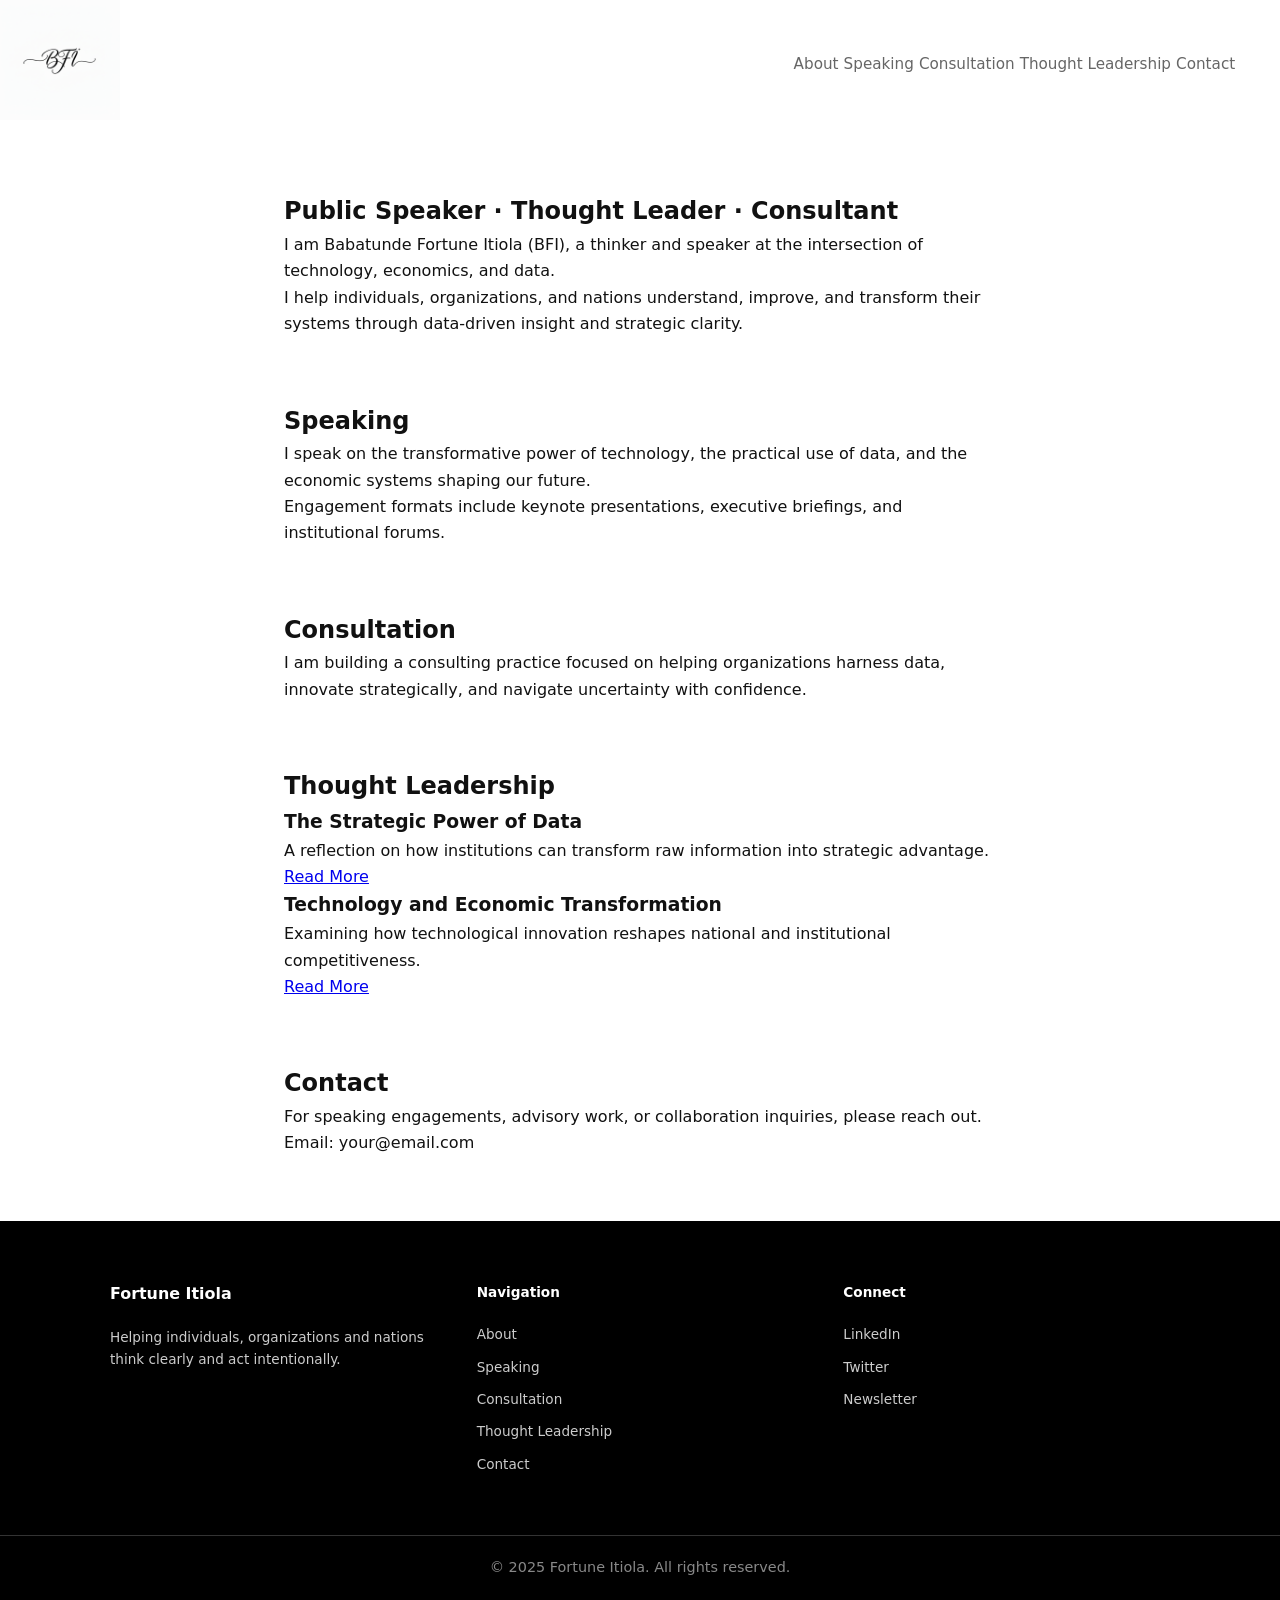
==== index01.html @ 965e6a0d "edited" ====
<!DOCTYPE html>
<html lang="en">
<head>
  <meta charset="UTF-8">
  <meta name="viewport" content="width=device-width, initial-scale=1.0">
  <title>Fortune Itiola</title>

  <link rel="stylesheet" href="assets/css/main.css">
</head>
<body>

  <!-- ================= HEADER ================= -->
  <header class="site-topbar">
    <div class="topbar-inner">

      <div class="logo">
        <a href="#home">
          <img src="assets/images/logo.png" alt="Fortune Itiola Logo">
        </a>
      </div>

      <button class="hamburger" aria-label="Open menu">
        <span></span>
        <span></span>
        <span></span>
      </button>

      <nav class="top-nav">
        <ul class="nav-links">
          <a href="#about">About</a>
          <a href="#speaking">Speaking</a>
          <a href="#consultation">Consultation</a>
          <a href="#thought-leadership">Thought Leadership</a>
          <a href="#contact">Contact</a>
        </ul>
      </nav>

    </div>
  </header>


  <!-- ================= MAIN ================= -->
  <main>

    <!-- HOME / INTRO -->
    <section id="about" class="section">
      <div class="container">
        <h1>Public Speaker · Thought Leader · Consultant</h1>

        <p>
          I am Babatunde Fortune Itiola (BFI), a thinker and speaker at the
          intersection of technology, economics, and data.
        </p>

        <p>
          I help individuals, organizations, and nations understand,
          improve, and transform their systems through data-driven insight
          and strategic clarity.
        </p>
      </div>
    </section>

    <!-- SPEAKING -->
    <section id="speaking" class="section">
      <div class="container">
        <h2>Speaking</h2>

        <p>
          I speak on the transformative power of technology, the practical
          use of data, and the economic systems shaping our future.
        </p>

        <p>
          Engagement formats include keynote presentations, executive
          briefings, and institutional forums.
        </p>
      </div>
    </section>


    <!-- CONSULTATION -->
    <section id="consultation" class="section">
      <div class="container">
        <h2>Consultation</h2>

        <p>
          I am building a consulting practice focused on helping
          organizations harness data, innovate strategically, and navigate
          uncertainty with confidence.
        </p>
      </div>
    </section>


    <!-- THOUGHT LEADERSHIP -->
    <section id="thought-leadership" class="section">
      <div class="container">
        <h2>Thought Leadership</h2>

        <article class="article-preview">
          <h3>The Strategic Power of Data</h3>
          <p>
            A reflection on how institutions can transform raw information
            into strategic advantage.
          </p>
          <a href="articles/strategic-power-of-data.html">Read More</a>
        </article>

        <article class="article-preview">
          <h3>Technology and Economic Transformation</h3>
          <p>
            Examining how technological innovation reshapes national and
            institutional competitiveness.
          </p>
          <a href="articles/technology-economic-transformation.html">Read More</a>
        </article>

      </div>
    </section>


    <!-- CONTACT -->
    <section id="contact" class="section">
      <div class="container">
        <h2>Contact</h2>

        <p>
          For speaking engagements, advisory work, or collaboration
          inquiries, please reach out.
        </p>

        <p>Email: your@email.com</p>
      </div>
    </section>

  </main>


  <!-- ================= FOOTER ================= -->
  <footer class="site-footer">
    <div class="footer-container">

      <div class="footer-col">
        <h3>Fortune Itiola</h3>
        <p>Helping individuals, organizations and nations think clearly and act intentionally.</p>
      </div>

      <div class="footer-col">
        <h4>Navigation</h4>
        <ul>
          <li><a href="#about">About</a></li>
          <li><a href="#speaking">Speaking</a></li>
          <li><a href="#consultation">Consultation</a></li>
          <li><a href="#thought-leadership">Thought Leadership</a></li>
          <li><a href="#contact">Contact</a></li>
        </ul>
      </div>

      <div class="footer-col">
        <h4>Connect</h4>
        <div class="social-links">
          <a href="#">LinkedIn</a>
          <a href="#">Twitter</a>
          <a href="#">Newsletter</a>
        </div>
      </div>

    </div>

    <div class="footer-bottom">
      <p>&copy; 2025 Fortune Itiola. All rights reserved.</p>
    </div>
  </footer>


  <!-- ================= JAVASCRIPT ================= -->
  <script>
    const hamburger = document.querySelector('.hamburger');
    const nav = document.querySelector('.top-nav');
    const links = document.querySelectorAll('.nav-links a');

    hamburger.addEventListener('click', () => {
      nav.classList.toggle('active');
      hamburger.classList.toggle('is-active');
    });

    /* Close mobile menu when link is clicked */
    links.forEach(link => {
      link.addEventListener('click', () => {
        nav.classList.remove('active');
        hamburger.classList.remove('is-active');
      });
    });
  </script>

</body>
</html>
---- assets/css/main.css ----
@import "base/variables.css";
@import "base/reset.css";
@import "base/base.css";

@import "layout/container.css";
@import "layout/header.css";
@import "layout/footer.css";

@import "components/logo.css";
@import "components/navigation.css";

@import "pages/home.css";

/* Hide hamburger on desktop */
.hamburger {
  display: none;
}

@media (max-width: 768px) {
  
  /* --- 1. The Layout --- */
  .topbar-inner {
    display: flex;
    justify-content: space-between;
    align-items: center;
  }

  /* --- 2. The Hamburger Button --- */
  .hamburger {
    display: flex;
    flex-direction: column;
    gap: 6px; /* Spacing between lines */
    background: none;
    border: none;
    cursor: pointer;
    z-index: 1000; /* IMPT: Must be higher than the menu overlay */
    padding: 10px; /* Bigger touch target */
  }

  .hamburger span {
    width: 30px;
    height: 3px;
    background: #000;
    transition: all 0.3s ease-in-out; /* Smooth animation */
    transform-origin: 3px 1px; /* Pivot point for rotation */
  }

  /* --- 3. Hamburger "X" Animation --- */
  /* Top line rotates down */
  .hamburger.is-active span:nth-child(1) {
    transform: rotate(45deg);
  }
  
  /* Middle line fades away */
  .hamburger.is-active span:nth-child(2) {
    opacity: 0;
  }
  
  /* Bottom line rotates up */
  .hamburger.is-active span:nth-child(3) {
    transform: rotate(-45deg);
  }

  /* --- 4. The Full-Screen Overlay Menu --- */
  .top-nav {
    position: fixed; /* Stick to screen */
    top: 0;
    left: 0;
    width: 100%;
    height: 100vh; /* Full height */
    background-color: #ffffff; /* White background */
    
    /* Layout the links */
    display: flex;
    flex-direction: column;
    justify-content: center; /* Center Vertically */
    align-items: center;     /* Center Horizontally */
    gap: 30px;               /* Space between links */
    
    /* Transition Effects */
    transform: translateX(100%); /* Start hidden to the right */
    transition: transform 0.4s ease-in-out;
    z-index: 999; /* Below the hamburger, above the website */
  }

  /* Slide in when active */
  .top-nav.active {
    transform: translateX(0);
  }

  /* Make links big and bold for mobile */
  .top-nav a {
    font-size: 1.5rem;
    color: #333;
    text-decoration: none;
  }
}
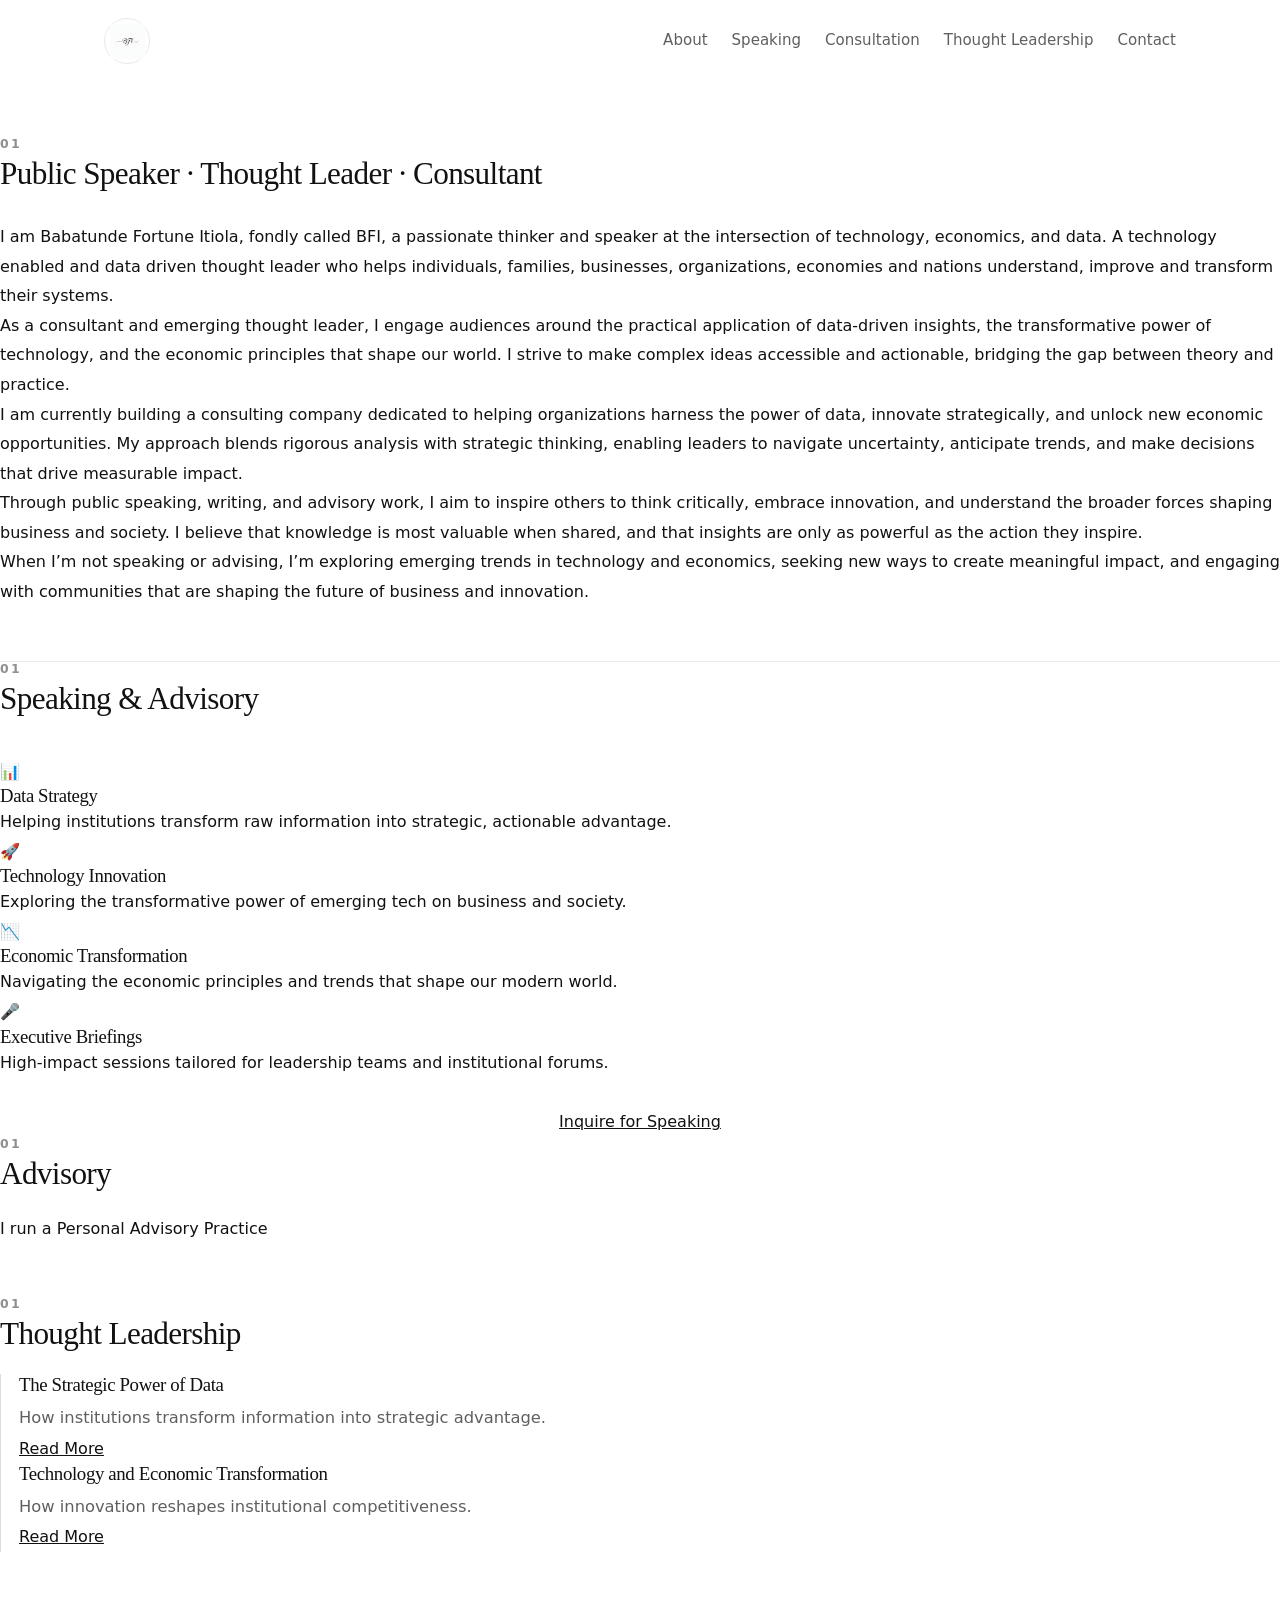
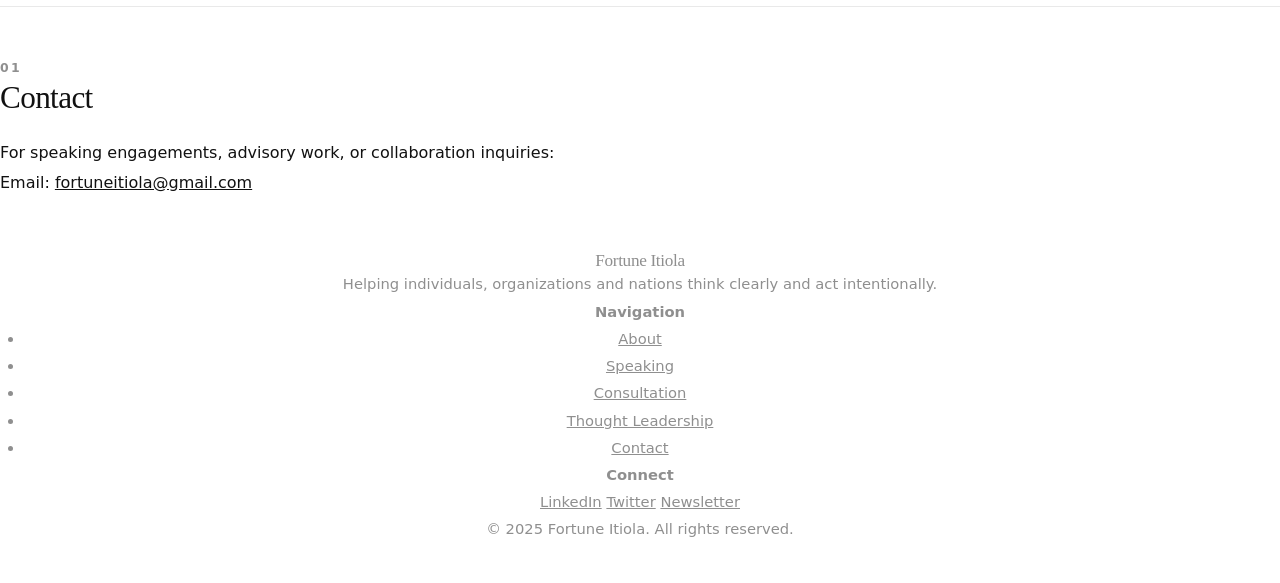
==== commit afd18cb8: "new" ====
--- a/index01.html
+++ b/index01.html
@@ -4,18 +4,21 @@
   <meta charset="UTF-8">
   <meta name="viewport" content="width=device-width, initial-scale=1.0">
   <title>Fortune Itiola</title>
-
   <link rel="stylesheet" href="assets/css/main.css">
+  <style>
+    /* Added to ensure the single-page scroll is smooth */
+    html {
+      scroll-behavior: smooth;
+    }
+  </style>
 </head>
 <body>
 
-  <!-- ================= HEADER ================= -->
   <header class="site-topbar">
     <div class="topbar-inner">
 
       <div class="logo">
-        <a href="#home">
-          <img src="assets/images/logo.png" alt="Fortune Itiola Logo">
+        <a href="#about"> <img src="assets/images/logo.png" alt="Fortune Itiola Logo">
         </a>
       </div>
 
@@ -26,73 +29,95 @@
       </button>
 
       <nav class="top-nav">
-        <ul class="nav-links">
           <a href="#about">About</a>
           <a href="#speaking">Speaking</a>
           <a href="#consultation">Consultation</a>
           <a href="#thought-leadership">Thought Leadership</a>
           <a href="#contact">Contact</a>
-        </ul>
-      </nav>
+          </nav>
 
     </div>
   </header>
 
 
-  <!-- ================= MAIN ================= -->
   <main>
 
-    <!-- HOME / INTRO -->
     <section id="about" class="section">
+  <div class="container">
+  <h2 class="section-title" style="margin-bottom: 30px;">Public Speaker · Thought Leader · Consultant</h2>
+    
+   
+        I am Babatunde Fortune Itiola, fondly called BFI, a passionate thinker and speaker at the intersection of technology, economics, and data. A technology enabled and data driven thought leader who helps individuals, families, businesses, organizations, economies and nations understand, improve and transform their systems.
+      </p> 
+
+      <p>
+        As a consultant and emerging thought leader, I engage audiences around the practical application of data-driven insights, the transformative power of technology, and the economic principles that shape our world. I strive to make complex ideas accessible and actionable, bridging the gap between theory and practice.
+      </p>
+
+      <p>
+        I am currently building a consulting company dedicated to helping organizations harness the power of data, innovate strategically, and unlock new economic opportunities. My approach blends rigorous analysis with strategic thinking, enabling leaders to navigate uncertainty, anticipate trends, and make decisions that drive measurable impact.
+      </p>
+
+      <p>
+        Through public speaking, writing, and advisory work, I aim to inspire others to think critically, embrace innovation, and understand the broader forces shaping business and society. I believe that knowledge is most valuable when shared, and that insights are only as powerful as the action they inspire.
+      </p>
+      
+      <p>
+        When I’m not speaking or advising, I’m exploring emerging trends in technology and economics, seeking new ways to create meaningful impact, and engaging with communities that are shaping the future of business and innovation.
+      </p>
+    </div>
+  </div>
+</section>
+
+
+    <section id="speaking" class="section-grey">
+  <div class="container">
+    <h2 class="section-title" style="margin-bottom: 40px;">Speaking & Advisory</h2>
+    
+    <div class="topic-grid">
+      <div class="topic-card">
+        <div class="topic-icon">📊</div>
+        <h3>Data Strategy</h3>
+        <p>Helping institutions transform raw information into strategic, actionable advantage.</p>
+      </div>
+
+      <div class="topic-card">
+        <div class="topic-icon">🚀</div>
+        <h3>Technology Innovation</h3>
+        <p>Exploring the transformative power of emerging tech on business and society.</p>
+      </div>
+
+      <div class="topic-card">
+        <div class="topic-icon">📉</div>
+        <h3>Economic Transformation</h3>
+        <p>Navigating the economic principles and trends that shape our modern world.</p>
+      </div>
+
+      <div class="topic-card">
+        <div class="topic-icon">🎤</div>
+        <h3>Executive Briefings</h3>
+        <p>High-impact sessions tailored for leadership teams and institutional forums.</p>
+      </div>
+    </div>
+
+    <div class="speaking-footer" style="margin-top: 30px; text-align: center;">
+      <a href="#contact" class="btn-primary">Inquire for Speaking</a>
+    </div>
+  </div>
+</section>
+
+
+    <section id="consultation" class="section-light">
       <div class="container">
-        <h1>Public Speaker · Thought Leader · Consultant</h1>
+        <h2>Advisory</h2>
 
         <p>
-          I am Babatunde Fortune Itiola (BFI), a thinker and speaker at the
-          intersection of technology, economics, and data.
+          I run a Personal Advisory Practice
         </p>
-
-        <p>
-          I help individuals, organizations, and nations understand,
-          improve, and transform their systems through data-driven insight
-          and strategic clarity.
-        </p>
       </div>
     </section>
 
-    <!-- SPEAKING -->
-    <section id="speaking" class="section">
-      <div class="container">
-        <h2>Speaking</h2>
-
-        <p>
-          I speak on the transformative power of technology, the practical
-          use of data, and the economic systems shaping our future.
-        </p>
-
-        <p>
-          Engagement formats include keynote presentations, executive
-          briefings, and institutional forums.
-        </p>
-      </div>
-    </section>
-
-
-    <!-- CONSULTATION -->
-    <section id="consultation" class="section">
-      <div class="container">
-        <h2>Consultation</h2>
-
-        <p>
-          I am building a consulting practice focused on helping
-          organizations harness data, innovate strategically, and navigate
-          uncertainty with confidence.
-        </p>
-      </div>
-    </section>
-
-
-    <!-- THOUGHT LEADERSHIP -->
+
     <section id="thought-leadership" class="section">
       <div class="container">
         <h2>Thought Leadership</h2>
@@ -100,8 +125,7 @@
         <article class="article-preview">
           <h3>The Strategic Power of Data</h3>
           <p>
-            A reflection on how institutions can transform raw information
-            into strategic advantage.
+            How institutions transform information into strategic advantage.
           </p>
           <a href="articles/strategic-power-of-data.html">Read More</a>
         </article>
@@ -109,8 +133,7 @@
         <article class="article-preview">
           <h3>Technology and Economic Transformation</h3>
           <p>
-            Examining how technological innovation reshapes national and
-            institutional competitiveness.
+            How innovation reshapes institutional competitiveness.
           </p>
           <a href="articles/technology-economic-transformation.html">Read More</a>
         </article>
@@ -119,24 +142,21 @@
     </section>
 
 
-    <!-- CONTACT -->
     <section id="contact" class="section">
       <div class="container">
         <h2>Contact</h2>
 
         <p>
-          For speaking engagements, advisory work, or collaboration
-          inquiries, please reach out.
+          For speaking engagements, advisory work, or collaboration inquiries:
         </p>
 
-        <p>Email: your@email.com</p>
+        <p>Email: <a href="mailto:fortuneitiola@gmail.com">fortuneitiola@gmail.com</a></p>
       </div>
     </section>
 
   </main>
 
 
-  <!-- ================= FOOTER ================= -->
   <footer class="site-footer">
     <div class="footer-container">
 
@@ -173,18 +193,17 @@
   </footer>
 
 
-  <!-- ================= JAVASCRIPT ================= -->
   <script>
     const hamburger = document.querySelector('.hamburger');
     const nav = document.querySelector('.top-nav');
-    const links = document.querySelectorAll('.nav-links a');
+    // Fixed: Selector was '.nav-links a', changed to '.top-nav a' to match your HTML
+    const links = document.querySelectorAll('.top-nav a');
 
     hamburger.addEventListener('click', () => {
       nav.classList.toggle('active');
       hamburger.classList.toggle('is-active');
     });
 
-    /* Close mobile menu when link is clicked */
     links.forEach(link => {
       link.addEventListener('click', () => {
         nav.classList.remove('active');
--- a/assets/css/main.css
+++ b/assets/css/main.css
@@ -1,97 +1,422 @@
-@import "base/variables.css";
-@import "base/reset.css";
-@import "base/base.css";
-
-@import "layout/container.css";
-@import "layout/header.css";
-@import "layout/footer.css";
-
-@import "components/logo.css";
-@import "components/navigation.css";
-
-@import "pages/home.css";
-
-/* Hide hamburger on desktop */
+:root {
+  --white: #ffffff;
+  --black: #111111;
+  --grey-1: #2f2f2f;
+  --grey-2: #5f5f5f;
+  --grey-3: #8f8f8f;
+  --line: #e9e9e9;
+  --line-strong: #dcdcdc;
+  --site-width: 760px;
+  --nav-width: 1120px;
+}
+
+* {
+  box-sizing: border-box;
+  margin: 0;
+  padding: 0;
+}
+
+html {
+  scroll-behavior: smooth;
+}
+
+body {
+  font-family: "Manrope", system-ui, sans-serif;
+  background: var(--white);
+  color: var(--black);
+  line-height: 1.85;
+  -webkit-font-smoothing: antialiased;
+  text-rendering: optimizeLegibility;
+}
+
+::selection {
+  background: #efefef;
+  color: var(--black);
+}
+
+body.menu-open {
+  overflow: hidden;
+}
+
+img {
+  display: block;
+  max-width: 100%;
+}
+
+a {
+  color: inherit;
+}
+
+button {
+  font: inherit;
+}
+
+section[id] {
+  scroll-margin-top: 110px;
+}
+
+.skip-link {
+  position: fixed;
+  top: 16px;
+  left: 16px;
+  z-index: 200;
+  padding: 10px 14px;
+  background: var(--black);
+  color: var(--white);
+  text-decoration: none;
+  transform: translateY(-140%);
+  transition: transform 0.18s ease;
+}
+
+.skip-link:focus-visible {
+  transform: translateY(0);
+}
+
+.site-topbar {
+  position: sticky;
+  top: 0;
+  z-index: 100;
+  background: rgba(255, 255, 255, 0.94);
+  backdrop-filter: blur(16px);
+  border-bottom: 1px solid transparent;
+  transition: border-color 0.2s ease, box-shadow 0.2s ease, background 0.2s ease;
+}
+
+.scroll-progress {
+  position: absolute;
+  inset: auto 0 0;
+  height: 1px;
+  background: rgba(17, 17, 17, 0.05);
+}
+
+.scroll-progress-bar {
+  display: block;
+  width: 0;
+  height: 100%;
+  background: var(--black);
+}
+
+.site-topbar.is-scrolled {
+  border-bottom-color: var(--line);
+  box-shadow: 0 10px 28px rgba(17, 17, 17, 0.04);
+}
+
+.topbar-inner {
+  width: min(100%, var(--nav-width));
+  margin: 0 auto;
+  padding: 18px 24px;
+  display: flex;
+  align-items: center;
+  justify-content: space-between;
+  gap: 24px;
+}
+
+.brand {
+  display: inline-flex;
+  align-items: center;
+  gap: 12px;
+  min-width: 0;
+  text-decoration: none;
+}
+
+.logo {
+  width: 46px;
+  height: 46px;
+  display: grid;
+  place-items: center;
+  border: 1px solid var(--line);
+  border-radius: 50%;
+  background: var(--white);
+}
+
+.logo img {
+  width: 35px;
+  height: auto;
+}
+
+.brand-text {
+  font-size: 0.95rem;
+  font-weight: 700;
+  letter-spacing: 0.12em;
+  text-transform: uppercase;
+  white-space: nowrap;
+}
+
+.top-nav {
+  display: flex;
+  align-items: center;
+  gap: 24px;
+}
+
+.top-nav a {
+  position: relative;
+  color: var(--grey-2);
+  text-decoration: none;
+  font-size: 0.94rem;
+  transition: color 0.18s ease;
+}
+
+.top-nav a::after {
+  content: "";
+  position: absolute;
+  left: 0;
+  right: 0;
+  bottom: -10px;
+  height: 1px;
+  background: var(--black);
+  transform: scaleX(0);
+  transform-origin: center;
+  transition: transform 0.18s ease;
+}
+
+.top-nav a:hover,
+.top-nav a:focus-visible,
+.top-nav a.is-current {
+  color: var(--black);
+}
+
+.top-nav a:hover::after,
+.top-nav a:focus-visible::after,
+.top-nav a.is-current::after {
+  transform: scaleX(1);
+}
+
 .hamburger {
   display: none;
-}
-
-@media (max-width: 768px) {
-  
-  /* --- 1. The Layout --- */
+  width: 46px;
+  height: 46px;
+  border: 1px solid var(--line);
+  border-radius: 50%;
+  background: var(--white);
+  align-items: center;
+  justify-content: center;
+  flex-direction: column;
+  gap: 5px;
+  cursor: pointer;
+}
+
+.hamburger span {
+  width: 18px;
+  height: 2px;
+  background: var(--black);
+  transition: transform 0.2s ease, opacity 0.2s ease;
+}
+
+.hamburger.is-active span:nth-child(1) {
+  transform: translateY(7px) rotate(45deg);
+}
+
+.hamburger.is-active span:nth-child(2) {
+  opacity: 0;
+}
+
+.hamburger.is-active span:nth-child(3) {
+  transform: translateY(-7px) rotate(-45deg);
+}
+
+.page {
+  width: min(100%, var(--site-width));
+  margin: 0 auto;
+  padding: 96px 24px 110px;
+  counter-reset: section-number;
+}
+
+.intro {
+  padding: 40px 0 88px;
+  border-bottom: 1px solid var(--line);
+  min-height: min(70vh, 760px);
+  display: flex;
+  flex-direction: column;
+  justify-content: center;
+}
+
+.intro-line {
+  margin-bottom: 18px;
+  color: var(--grey-3);
+  font-size: 0.82rem;
+  font-weight: 600;
+  letter-spacing: 0.22em;
+  text-transform: uppercase;
+}
+
+h1,
+h2,
+h3 {
+  font-family: "Fraunces", Georgia, serif;
+  font-weight: 500;
+  letter-spacing: -0.02em;
+  line-height: 1.12;
+}
+
+h1 {
+  max-width: 8ch;
+  font-size: clamp(3rem, 7vw, 5.25rem);
+}
+
+.section {
+  padding: 54px 0;
+  border-bottom: 1px solid var(--line);
+}
+
+.section:last-of-type {
+  border-bottom: 0;
+}
+
+h2 {
+  position: relative;
+  margin-bottom: 22px;
+  padding-top: 20px;
+  font-size: clamp(1.5rem, 3vw, 1.95rem);
+}
+
+h2::before {
+  content: counter(section-number, decimal-leading-zero);
+  counter-increment: section-number;
+  position: absolute;
+  top: 0;
+  left: 0;
+  color: var(--grey-3);
+  font-family: "Manrope", system-ui, sans-serif;
+  font-size: 0.78rem;
+  font-weight: 700;
+  letter-spacing: 0.18em;
+}
+
+.section-body {
+  display: grid;
+  gap: 18px;
+}
+
+.section-body p,
+.article-preview p {
+  color: var(--grey-2);
+  font-size: 1.02rem;
+}
+
+.section-body p:first-child {
+  color: var(--grey-1);
+}
+
+.section-body p {
+  max-width: 67ch;
+}
+
+.article-list {
+  gap: 26px;
+}
+
+.article-preview {
+  padding-left: 18px;
+  border-left: 1px solid var(--line-strong);
+}
+
+.article-preview h3 {
+  margin-bottom: 8px;
+  font-size: 1.18rem;
+}
+
+.section-contact .contact-link {
+  display: inline-block;
+  color: var(--black);
+  font-weight: 600;
+  text-decoration: none;
+  border-bottom: 1px solid var(--line-strong);
+  padding-bottom: 3px;
+  transition: border-color 0.18s ease, color 0.18s ease;
+}
+
+.section-contact .contact-link:hover,
+.section-contact .contact-link:focus-visible {
+  border-color: var(--black);
+}
+
+.site-footer {
+  padding: 0 24px 40px;
+  text-align: center;
+  color: var(--grey-3);
+  font-size: 0.92rem;
+}
+
+:focus-visible {
+  outline: 2px solid #d5d5d5;
+  outline-offset: 3px;
+}
+
+@media (max-width: 820px) {
+  .hamburger {
+    display: inline-flex;
+    flex-shrink: 0;
+  }
+
+  .top-nav {
+    position: fixed;
+    top: 78px;
+    right: 14px;
+    left: 14px;
+    padding: 18px 18px 20px;
+    display: grid;
+    gap: 14px;
+    background: rgba(255, 255, 255, 0.98);
+    border: 1px solid var(--line);
+    opacity: 0;
+    pointer-events: none;
+    transform: translateY(-8px);
+    transition: opacity 0.2s ease, transform 0.2s ease;
+  }
+
+  .top-nav.active {
+    opacity: 1;
+    pointer-events: auto;
+    transform: translateY(0);
+  }
+
+  .top-nav a::after {
+    bottom: -4px;
+    transform-origin: left;
+  }
+}
+
+@media (max-width: 640px) {
   .topbar-inner {
-    display: flex;
-    justify-content: space-between;
-    align-items: center;
-  }
-
-  /* --- 2. The Hamburger Button --- */
-  .hamburger {
-    display: flex;
-    flex-direction: column;
-    gap: 6px; /* Spacing between lines */
-    background: none;
-    border: none;
-    cursor: pointer;
-    z-index: 1000; /* IMPT: Must be higher than the menu overlay */
-    padding: 10px; /* Bigger touch target */
-  }
-
-  .hamburger span {
-    width: 30px;
-    height: 3px;
-    background: #000;
-    transition: all 0.3s ease-in-out; /* Smooth animation */
-    transform-origin: 3px 1px; /* Pivot point for rotation */
-  }
-
-  /* --- 3. Hamburger "X" Animation --- */
-  /* Top line rotates down */
-  .hamburger.is-active span:nth-child(1) {
-    transform: rotate(45deg);
-  }
-  
-  /* Middle line fades away */
-  .hamburger.is-active span:nth-child(2) {
-    opacity: 0;
-  }
-  
-  /* Bottom line rotates up */
-  .hamburger.is-active span:nth-child(3) {
-    transform: rotate(-45deg);
-  }
-
-  /* --- 4. The Full-Screen Overlay Menu --- */
-  .top-nav {
-    position: fixed; /* Stick to screen */
-    top: 0;
-    left: 0;
-    width: 100%;
-    height: 100vh; /* Full height */
-    background-color: #ffffff; /* White background */
-    
-    /* Layout the links */
-    display: flex;
-    flex-direction: column;
-    justify-content: center; /* Center Vertically */
-    align-items: center;     /* Center Horizontally */
-    gap: 30px;               /* Space between links */
-    
-    /* Transition Effects */
-    transform: translateX(100%); /* Start hidden to the right */
-    transition: transform 0.4s ease-in-out;
-    z-index: 999; /* Below the hamburger, above the website */
-  }
-
-  /* Slide in when active */
-  .top-nav.active {
-    transform: translateX(0);
-  }
-
-  /* Make links big and bold for mobile */
-  .top-nav a {
-    font-size: 1.5rem;
-    color: #333;
-    text-decoration: none;
-  }
-}+    padding: 14px;
+  }
+
+  .brand-text {
+    font-size: 0.84rem;
+    letter-spacing: 0.1em;
+  }
+
+  .page {
+    padding: 62px 14px 88px;
+  }
+
+  .intro {
+    min-height: auto;
+    padding: 28px 0 56px;
+  }
+
+  .section {
+    padding: 42px 0;
+  }
+
+  .section-body p,
+  .article-preview p {
+    font-size: 1rem;
+  }
+
+  .article-preview {
+    padding-left: 14px;
+  }
+}
+
+@media (prefers-reduced-motion: reduce) {
+  html {
+    scroll-behavior: auto;
+  }
+
+  *,
+  *::before,
+  *::after {
+    transition: none !important;
+  }
+}
